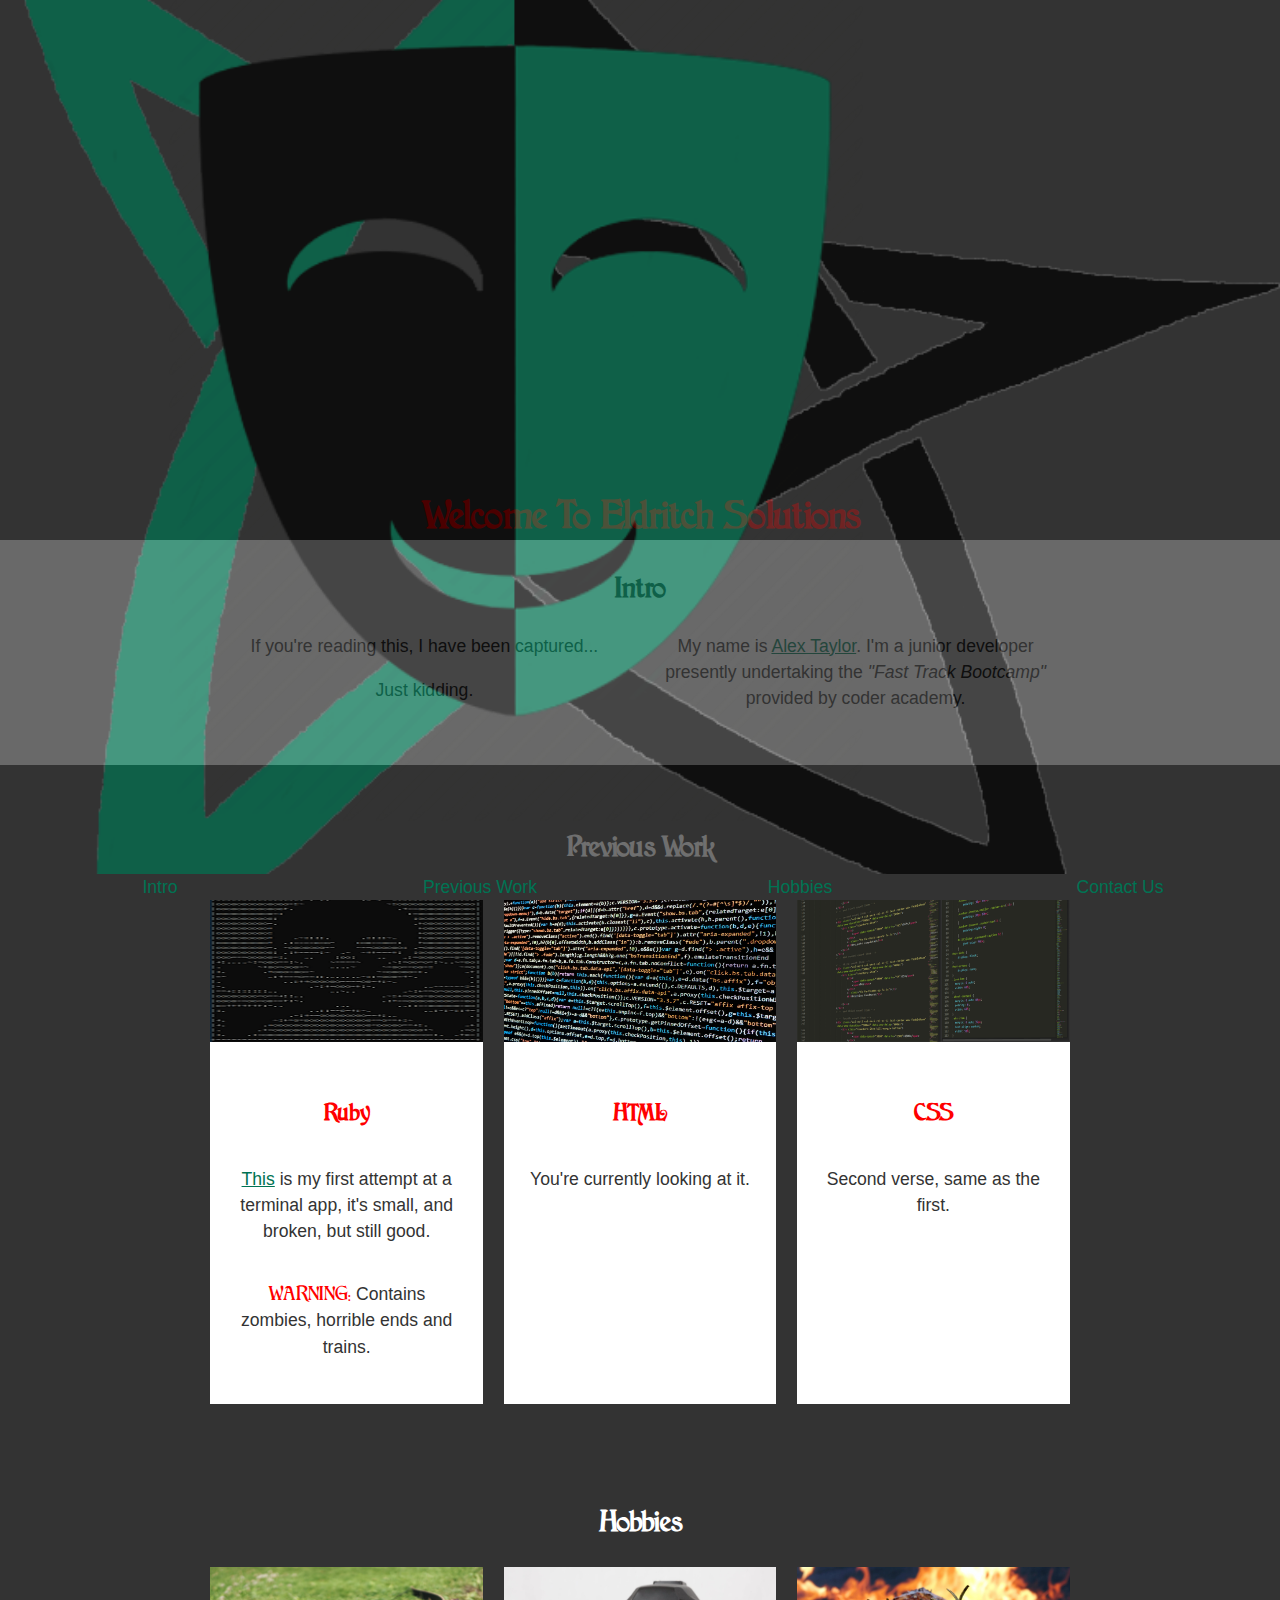
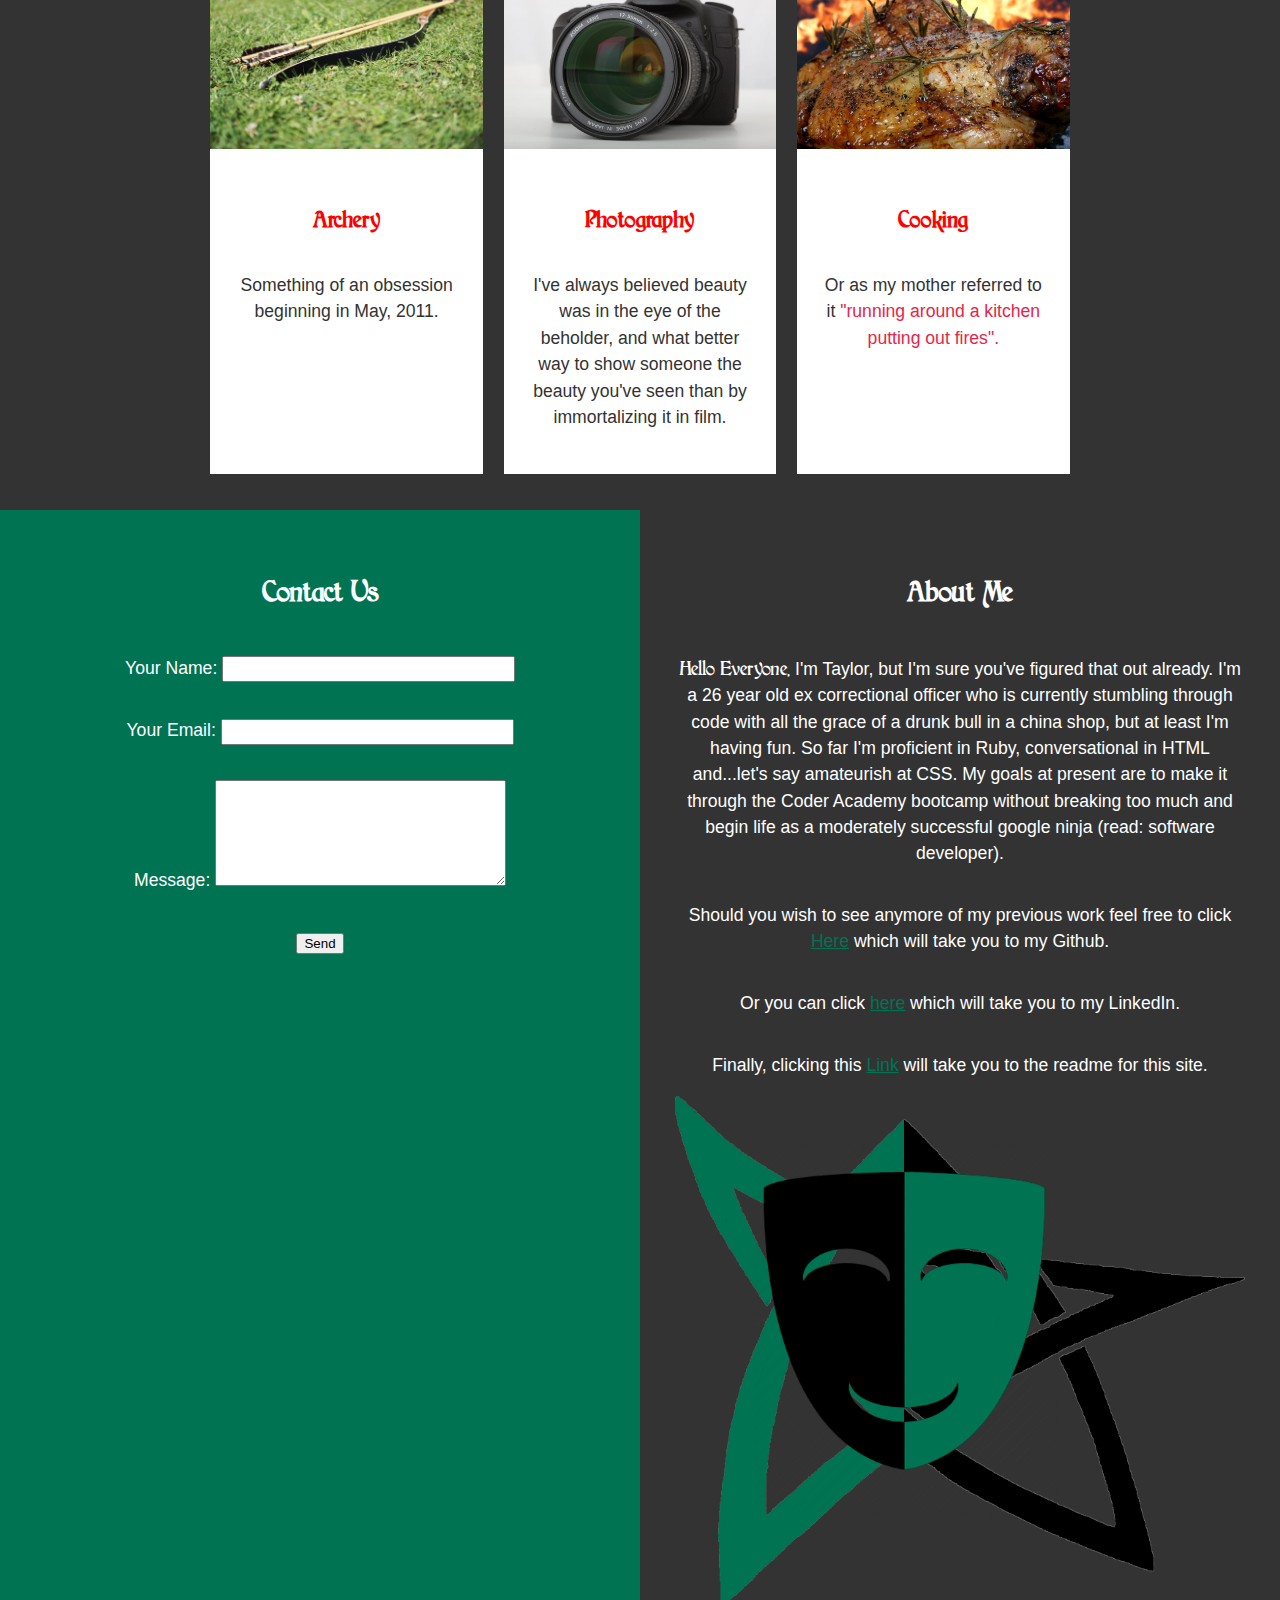
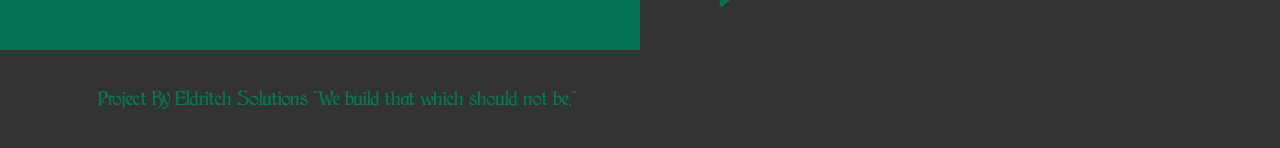
==== index.html @ be875753 "second to last push" ====
<!DOCTYPE html>
<html lang="en">

<head>
    <meta charset="UTF-8">
    <meta name="viewport" content="width=device-width, initial-scale=1.0">
    <meta http-equiv="X-UA-Compatible" content="ie=edge">
    <link rel="stylesheet" href="style.css">
    <title>Eldritch Solutions</title>

</head>

<body>
    
    <div class="navbar">
        <a href="#section-a">Intro</a>
        <a href="#section-b">Previous Work</a>
        <a href="#section-c">Hobbies</a>
        <a href="#section-d">Contact Us</a>
    </div>
  
    <!-- Header Showcase-->
    <header id="showcase" class="grid">
        <div class="bg-image"></div>
        <div class="content-wrap">
                <div class="swirl swirlIn">
                        <div></div>
                        <div></div>
                        <div></div>
                      </div>
                
            <h1 style="color: red;">Welcome To Eldritch Solutions</h1>
        </div>
    </header>

    <!-- Main Area -->
    <main id="main">
        <!-- Section A-->
        <section id="section-a" class="grid">
            <div class="content-wrap">
                <h2 class="content-title">Intro</h2>
                <div class="content-text">
                <p>If you're reading this, I have been captured...</p>
                <p>Just kidding.</p>
                
                <p>My name is <a href="#section-c">Alex Taylor</a>. I'm a junior developer presently undertaking the <i>"Fast Track Bootcamp"</i> provided by coder academy. 
                </p>
                </div>
            </div>
        </section>

        <section id="section-b" class="grid">
            <div class="content-wrap">
                <h2 class="content-title">Previous Work</h2>
                <ul>
                <li>
                    <div class="card">
                            <a href="https://github.com/ATaylor1181/Choose-your-own-adventure" target="_blank"><img src="img/dead-man-edited.png" alt=""></a>
                        <div class="card-content">
                            <h3 class="card-title">Ruby</h3>
                            <p><a href="https://github.com/ATaylor1181/Choose-your-own-adventure" target="_blank">This</a> is my first attempt at a terminal app, it's small, and broken, but still good.</p>
                            <p> <span style="color: red; font-family: arkham" >WARNING: </span>Contains zombies, horrible ends and trains.</p>

                        </div>
                    </div>
                </li>
                <li>
                    <div class="card">
                        <img src="img/html.jpeg" alt="">
                        <div class="card-content">
                            <h3 class="card-title">HTML</h3>
                            <p>You're currently looking at it.</p>

                        </div>
                    </div>
                </li>

                <li>
                    <div class="card">
                        <img src="img/css.png" alt="" style="min-height:150px;">
                        <div class="card-content">
                            <h3 class="card-title">CSS</h3>
                            <p>Second verse, same as the first.</p>

                        </div>
                    </div>
                </li>
            </ul>
            </div>
        </section>

        <!-- Section C-->
        <section id="section-c" class="grid">
            <div class="content-wrap">
                <h2 class="content-title">Hobbies</h2>
                <ul>
                <li>
                    <div class="card">
                        <img src="img/arrow-bow-and-arrow-arrows-archery-163342.jpeg" alt="">
                        <div class="card-content">
                            <h3 class="card-title">Archery</h3>
                            <p>Something of an obsession beginning in May, 2011. </p>

                        </div>
                    </div>
                </li>
                <li>
                    <div class="card">
                        <img src="img/black-body-camera-canon-42066.jpeg" alt="">
                        <div class="card-content">
                            <h3 class="card-title">Photography</h3>
                            <p>I've always believed beauty was in the eye of the beholder, and what better way to show someone the beauty you've seen than by immortalizing it in film.</p>

                        </div>
                    </div>
                </li>

                <li>
                    <div class="card">
                        <img src="img/abstract-barbecue-barbeque-bbq-161640.jpeg" alt="">
                        <div class="card-content">
                            <h3 class="card-title">Cooking</h3>
                            <p>Or as my mother referred to it <span style="color: #e8244a;">"running around a kitchen putting out fires".</span></p>

                        </div>
                    </div>
                </li>
            </ul>
            </div>
        </section>

        <!-- Section D-->
        <section id="section-d" class="grid">
        <div class="box">
            <h2 class="content-title">Contact Us</h2>
            <form name="contact" method="POST" netlify>
                    <p>
                      <label>Your Name: <input type="text" name="name" /></label>   
                    </p>
                    <p>
                      <label>Your Email: <input type="email" name="email" /></label>
                    </p>
                    <p>
                      <label>Message: <textarea name="message"></textarea></label>
                    </p>
                    <p>
                      <button type="submit">Send</button>
                    </p>
                  </form>
        </div>
        <div class="box">
            <h2 class="content-title">About Me</h2>
            <p><span style="font-family: arkham;">Hello Everyone, </span>I'm Taylor, but I'm sure you've figured that out already. I'm a 26 year old ex correctional officer who is currently stumbling through code with all the grace of a drunk bull in a china shop, but at least I'm having fun. So far I'm proficient in Ruby, conversational in HTML and...let's say amateurish at CSS. My goals at present are to make it through the Coder Academy bootcamp without breaking too much and begin life as a moderately successful google ninja (read: software developer).</p>
            <p> Should you wish to see anymore of my previous work feel free to click <a href="https://github.com/ATaylor1181">Here</a> which will take you to my Github.</p>
            <p> Or you can click <a href="https://linkedin.com">here</a> which will take you to my LinkedIn.</p>
            <p> Finally, clicking this <a href="README.md" target="_blank">Link</a> will take you to the readme for this site.</p>
            <img src = "img/Eldritch Logo.png" alt = "Logo goes here">
        </div>
        </section>
    </main>
    <!-- footer-->
    <footer id="main-footer" class="grid">
        <div> <span style="color: #007353; font-family: arkham;">Project By Eldritch Solutions "We build that which should not be."</span></div>
    </footer>
</body>

</html>
---- style.css ----
/* Core Styles */

@font-face {
    font-family: 'arkham';
    src: url('img/JMH\ Arkham.ttf');
}

@import url('https://fonts.googleapis.com/css?family=Montserrat');

body {
    margin:0;
    font-family: Arial, sans-serif;
    background: #333;
    color: #fff;
    font-size: 1.1em;
    line-height: 1.5;
    text-align: center;
}

body a {
    color: #007353;
}
img {
    display: inline-block;
    width: 100%;
}

form {
    width: 100%;
    height: 450px;
    margin: auto;
    position: relative;
}

input {
    width: 50%;
    height: 20px;
}

textarea {
    width: 50%;
    height: 100px;
    margin: auto;
    justify-content: inherit;
}

h1, h2, h3 {
    margin: 0;
    padding: 1em 0;
    font-family: arkham;
}

p {
    margin: 0;
    padding: 1em 0;
    font-family: 'Montserrat', sans-serif;
}



/* Header Showcase */

#showcase {
    min-height: 450px;
    color: #fff;
    text-align: center;
}

#showcase .bg-image {
    position: absolute;
    background: #333 url('/img/Eldritch\ Logo.png');
    background-position: center;
    background-size: cover;
    justify-content: space-around;
    width: 100%;
    height: 100%;
    z-index: 0;
    opacity: 0.7;
}

#showcase h1 {
    padding: 100px;
    padding-bottom: 0;
}

#showcase .content-wrap,
#section-a .content-wrap {
    padding: 0 1.5em;

}

/* Section-A*/

#section-a {
    background: #eaeaea;
    color: #333;
    padding-bottom: 2em;
}

/* Section-B */

#section-b {
    padding: 2em 1em 1em;
}

#section-b img {
    max-height: 150px;
}

#section-b h2, h3 {
    justify-content: center;
    
}

#section-b h3, #section-c h3 {
    color: red;
}

#section-b ul {
    list-style: none;
    margin: 0;
    padding: 0;
}

#section-b li {
    margin-bottom: 1em;
    background: #fff;
    color: #333;
}

.card-content {
    padding: 1.5em;
}

/* Section-C */

#section-c {
    padding: 2em 1em 1em;
}

#section-c h2 {
    justify-content: center;
}

#section-c ul {
    list-style: none;
    margin: 0;
    padding: 0;
}

#section-c li {
    margin-bottom: 1em;
    background: #fff;
    color: #333;
}

.card-content {
    padding: 1.5em;
}

/* Section D / Boxes */

#section-d .box {
    padding: 2em;
    color: #fff;
}

#section-d .box:nth-child(1) {
    background: #007353;
}

/* Main Footer */

#main-footer {
    padding: 2em;
    background: #333;
    color: #fff;
    text-align: center;
}

#main-footer a {
    color: #007353;
}


/* NAV BAR */

.navbar {
    overflow: hidden;
    background-color: #333;
    position: fixed;
    bottom: 0;
    width: 100%;
    display: grid;
    grid-template-columns: 1fr 1fr 1fr 1fr;
    z-index: 1;
}

.navbar a {
    color: #007353;
    text-decoration: none;
}

.navbar a:hover {
    background-color: #7d0018;

}

/* Media Query */

@media(min-width: 700px) {
    .grid {
        display: grid;
        grid-template-columns: 1fr repeat(2, minmax(auto, 25em)) 1fr;
    }

    #section-a .content-text {
        columns: 2;
        column-gap: 2em;
    }
    
    #section-a .content-text p {
        padding-top: 0;
    }

    .content-wrap, 
    #section-b ul, #section-c ul {
        grid-column: 2/4;
    }

    .box, #main-footer div {
        grid-column: span 2;
    }
    
    #section-b ul, #section-c ul {
        display: flex;
        justify-content: space-around;
    }

    #section-b li, #section-c li {
        width: 31%;
    }

    /* Swirly */

    .swirl{
        width:300px;
        height:300px;
        position:relative;
        filter:blur(4px) hue-rotate(0deg);
        margin:40px;
        animation:swirlSpin 0.5s linear infinite;
        display:inline-block;
      }
      
      .swirl div{
        border:8px solid #007353;
        border-width:8px 0 0 0;
        border-radius:50%;
        position:absolute;
        opacity:0;
      }
      
      .swirl div:first-child{
        width:300px;
        height:300px;
        animation:swirlOpacityFirst 3s ease;
      }
      
      .swirl div:nth-child(2){
        width:225px;
        height:225px;
        top:37.5px;
        left:37.5px;
        transform:rotate(100deg);
        animation:swirlOpacitySecond 4s ease;
      }
      
      .swirl div:nth-child(3){
        width:150px;
        height:150px;
        top:75px;
        left:75px;
        transform:rotate(200deg);
        animation:swirlOpacityThird 5s ease;
      }
      
      @keyframes swirlOpacityFirst{
        8%,24%,72%,88%{opacity:1}
        32%,64%{opacity:0}
      }
      
      @keyframes swirlOpacitySecond{
        8%,40%,56%,88%{opacity:0}
        16%,32%,64%,80%{opacity:1}
      }
      
      @keyframes swirlOpacityThird{
        24%,40%,56%,72%{opacity:1}
        16%,48%,80%{opacity:0}
      }
      
      .swirl.swirlIn div:first-child{
        animation:swirlInOpacityFirst 5s ease infinite;
      }
      
      .swirl.swirlIn div:nth-child(2){
        animation:swirlInOpacitySecond 5s ease infinite;
      }
      
      .swirl.swirlIn div:nth-child(3){
        animation:swirlInOpacityThird 5s ease infinite;
      }
      
      @keyframes swirlSpin{
        to{
          transform:rotate(360deg);
          filter:blur(2px);
        }
      }
      
      @keyframes swirlInOpacityFirst{
        10%,50%{opacity:1}
        70%{opacity:0}
      }
      
      @keyframes swirlInOpacitySecond{
        10%,90%{opacity:0}
        30%,70%{opacity:1}
      }
      
      @keyframes swirlInOpacityThird{
        30%{opacity:0}
        50%,90%{opacity:1} 
      }
      
    
}
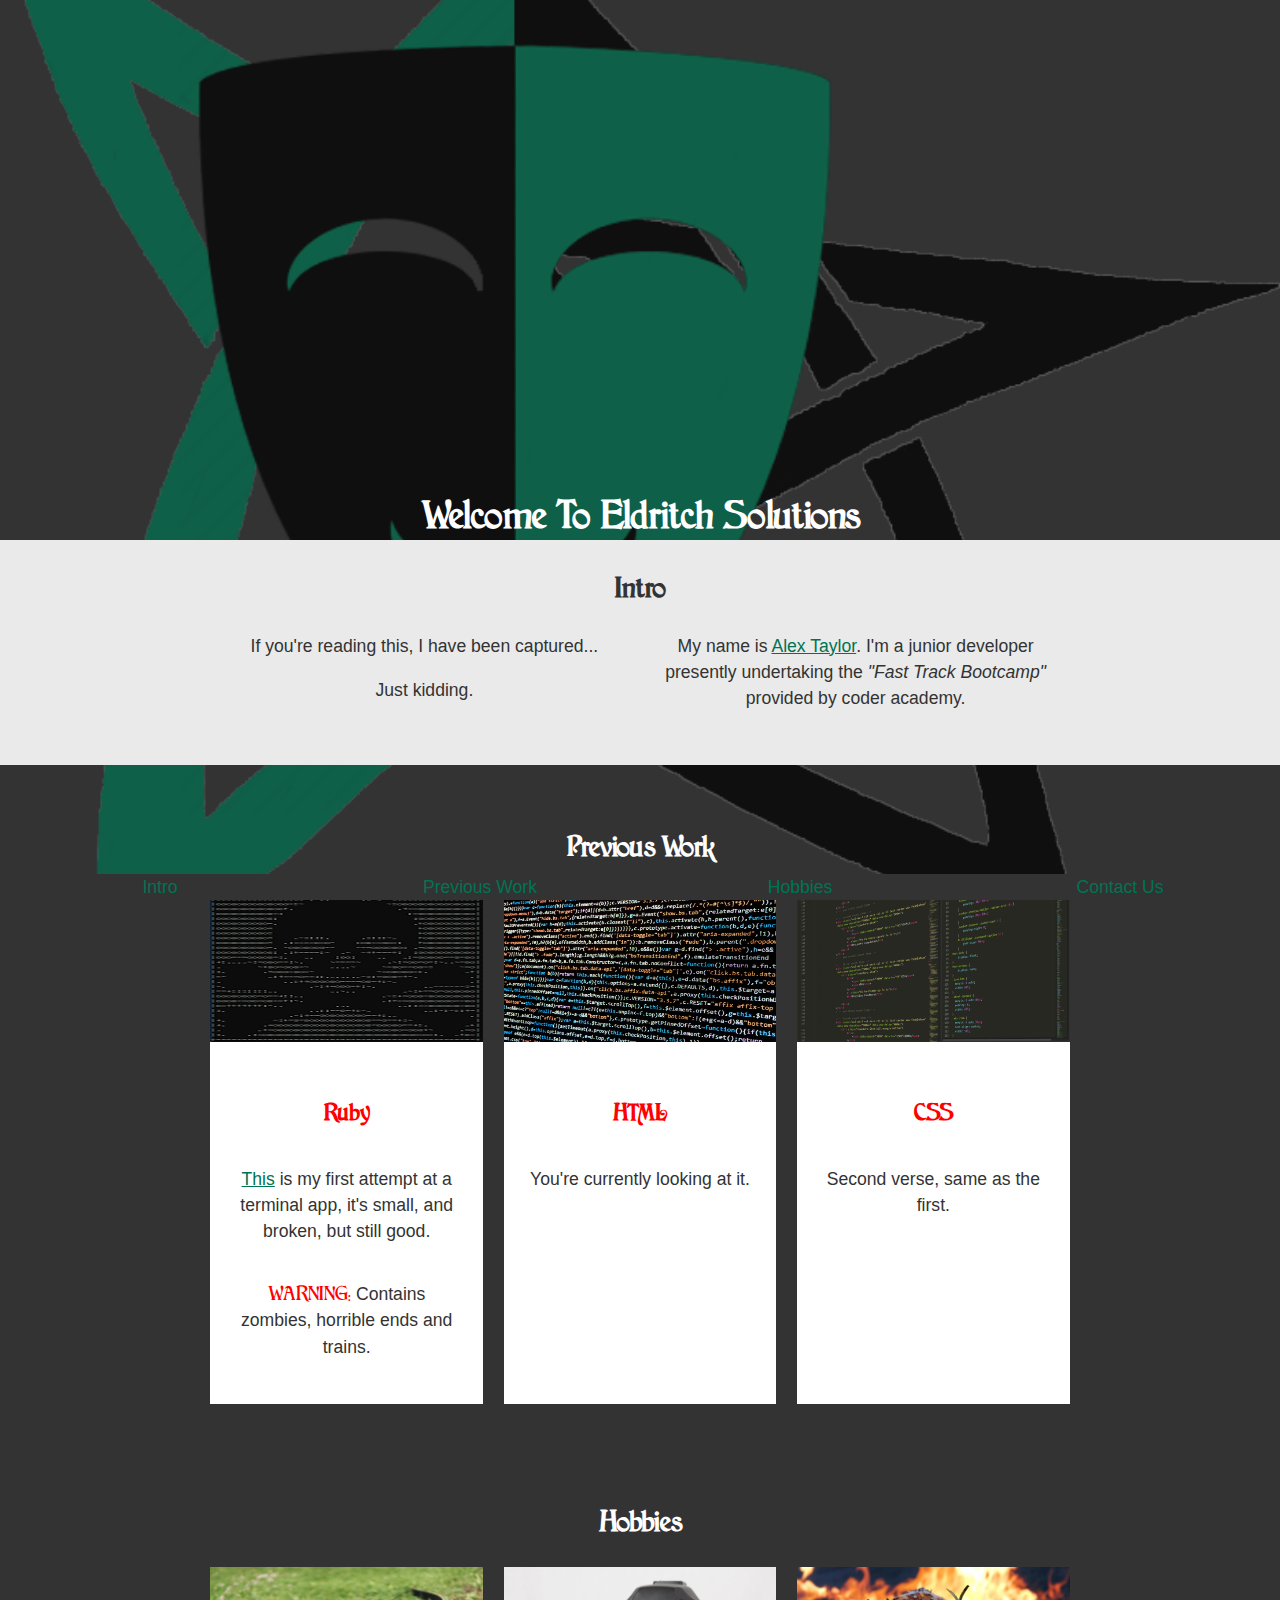
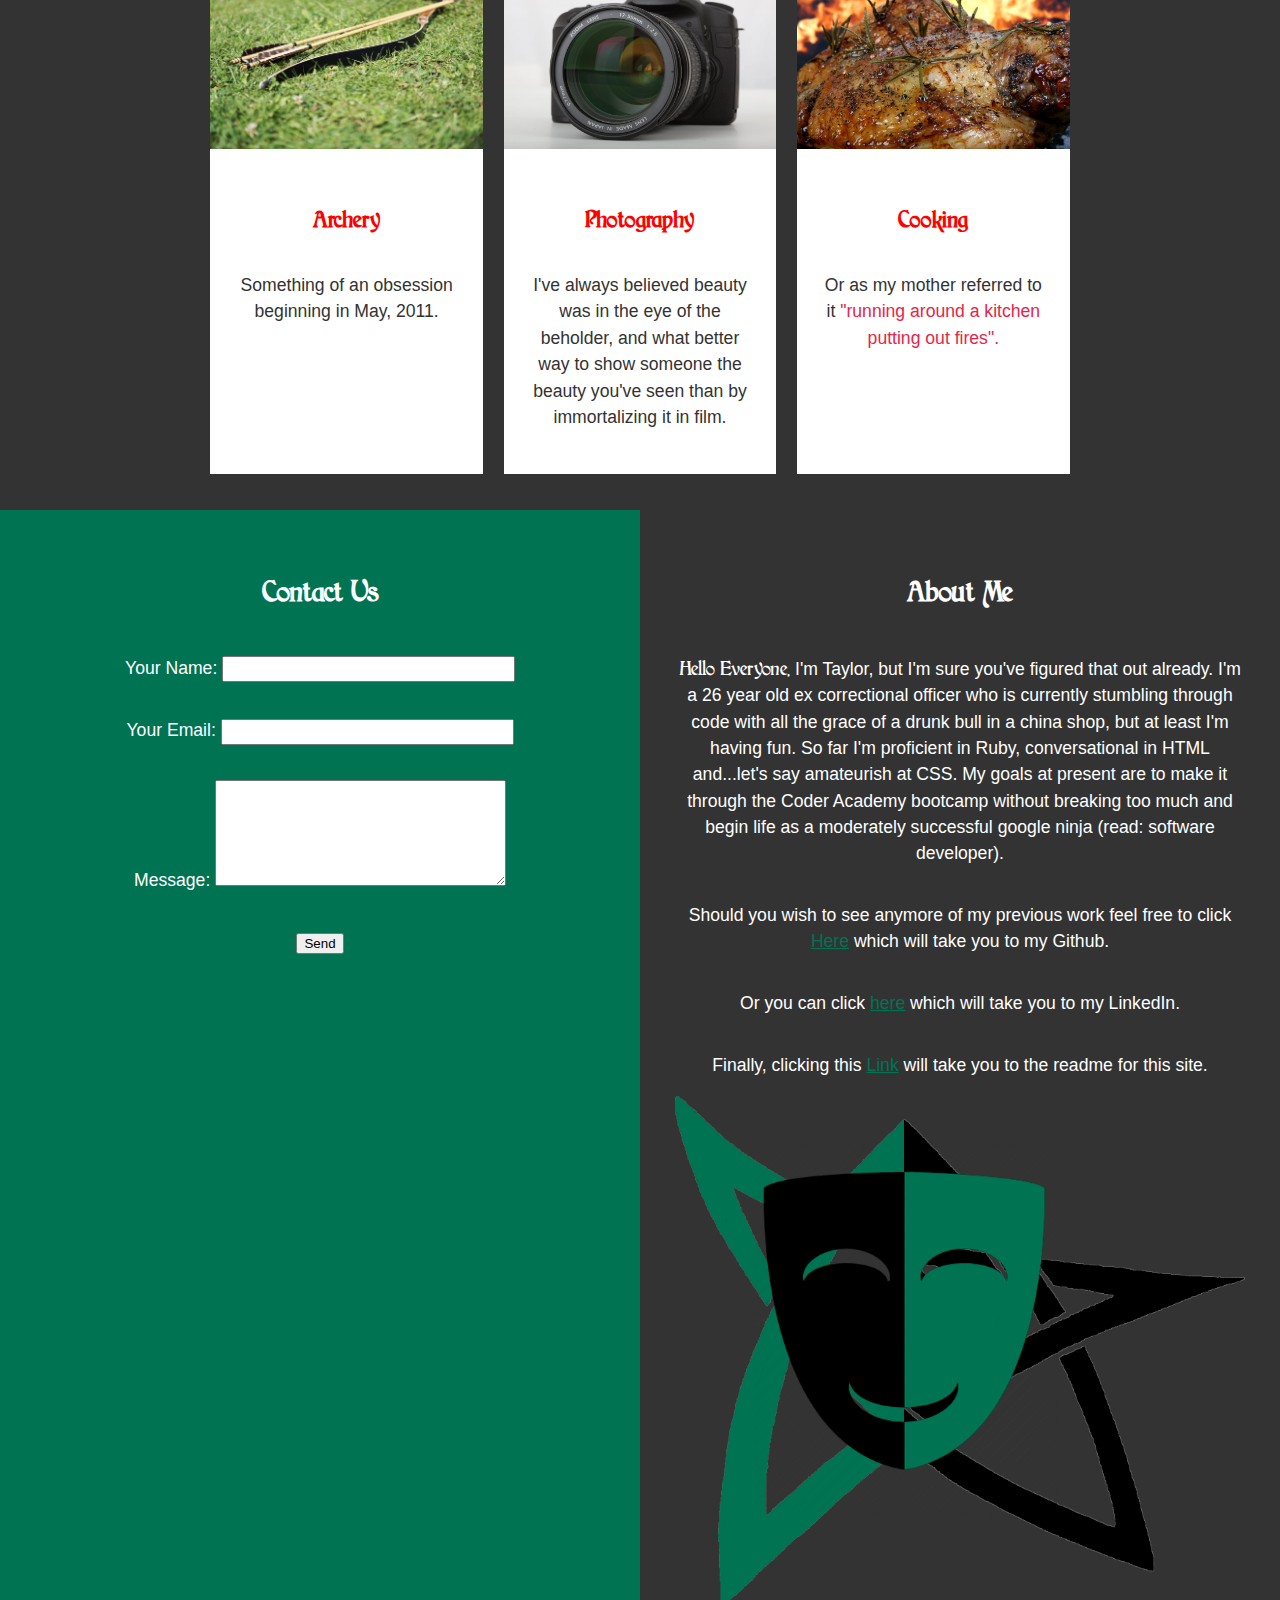
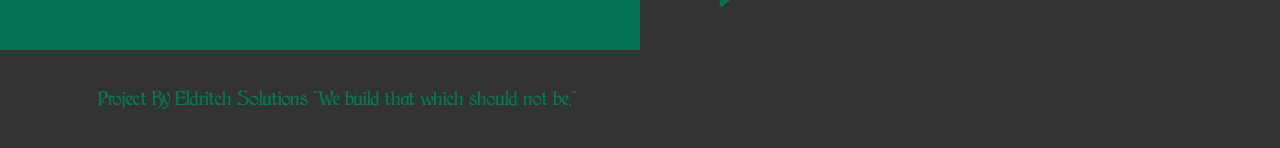
==== commit 14daa09e: "stupid header image final" ====
--- a/index.html
+++ b/index.html
@@ -29,7 +29,7 @@
                         <div></div>
                       </div>
                 
-            <h1 style="color: red;">Welcome To Eldritch Solutions</h1>
+            <h1 style="color: #fff;">Welcome To Eldritch Solutions</h1>
         </div>
     </header>
 
--- a/style.css
+++ b/style.css
@@ -68,13 +68,13 @@
 
 #showcase .bg-image {
     position: absolute;
-    background: #333 url('/img/Eldritch\ Logo.png');
+    background: #333 url('img/Eldritch\ Logo.png');
     background-position: center;
     background-size: cover;
     justify-content: space-around;
     width: 100%;
     height: 100%;
-    z-index: 0;
+    z-index: -1;
     opacity: 0.7;
 }
 
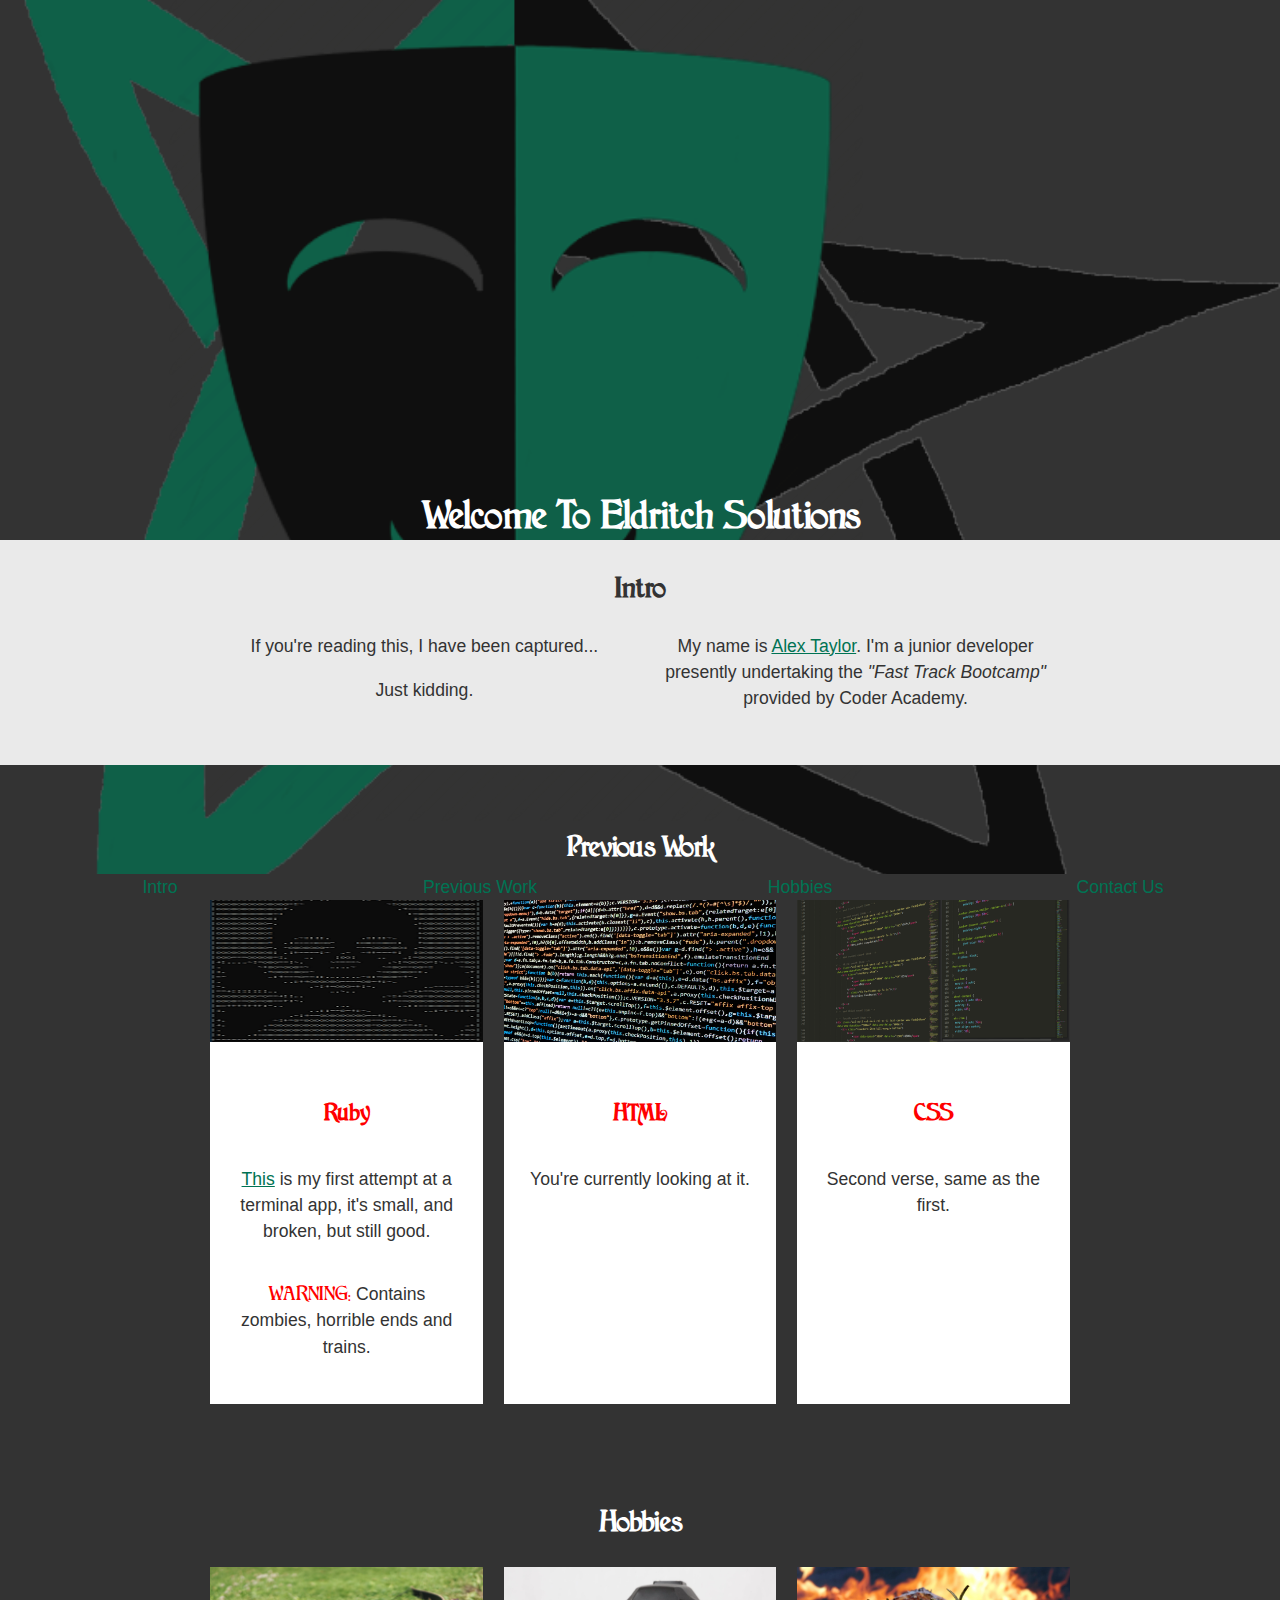
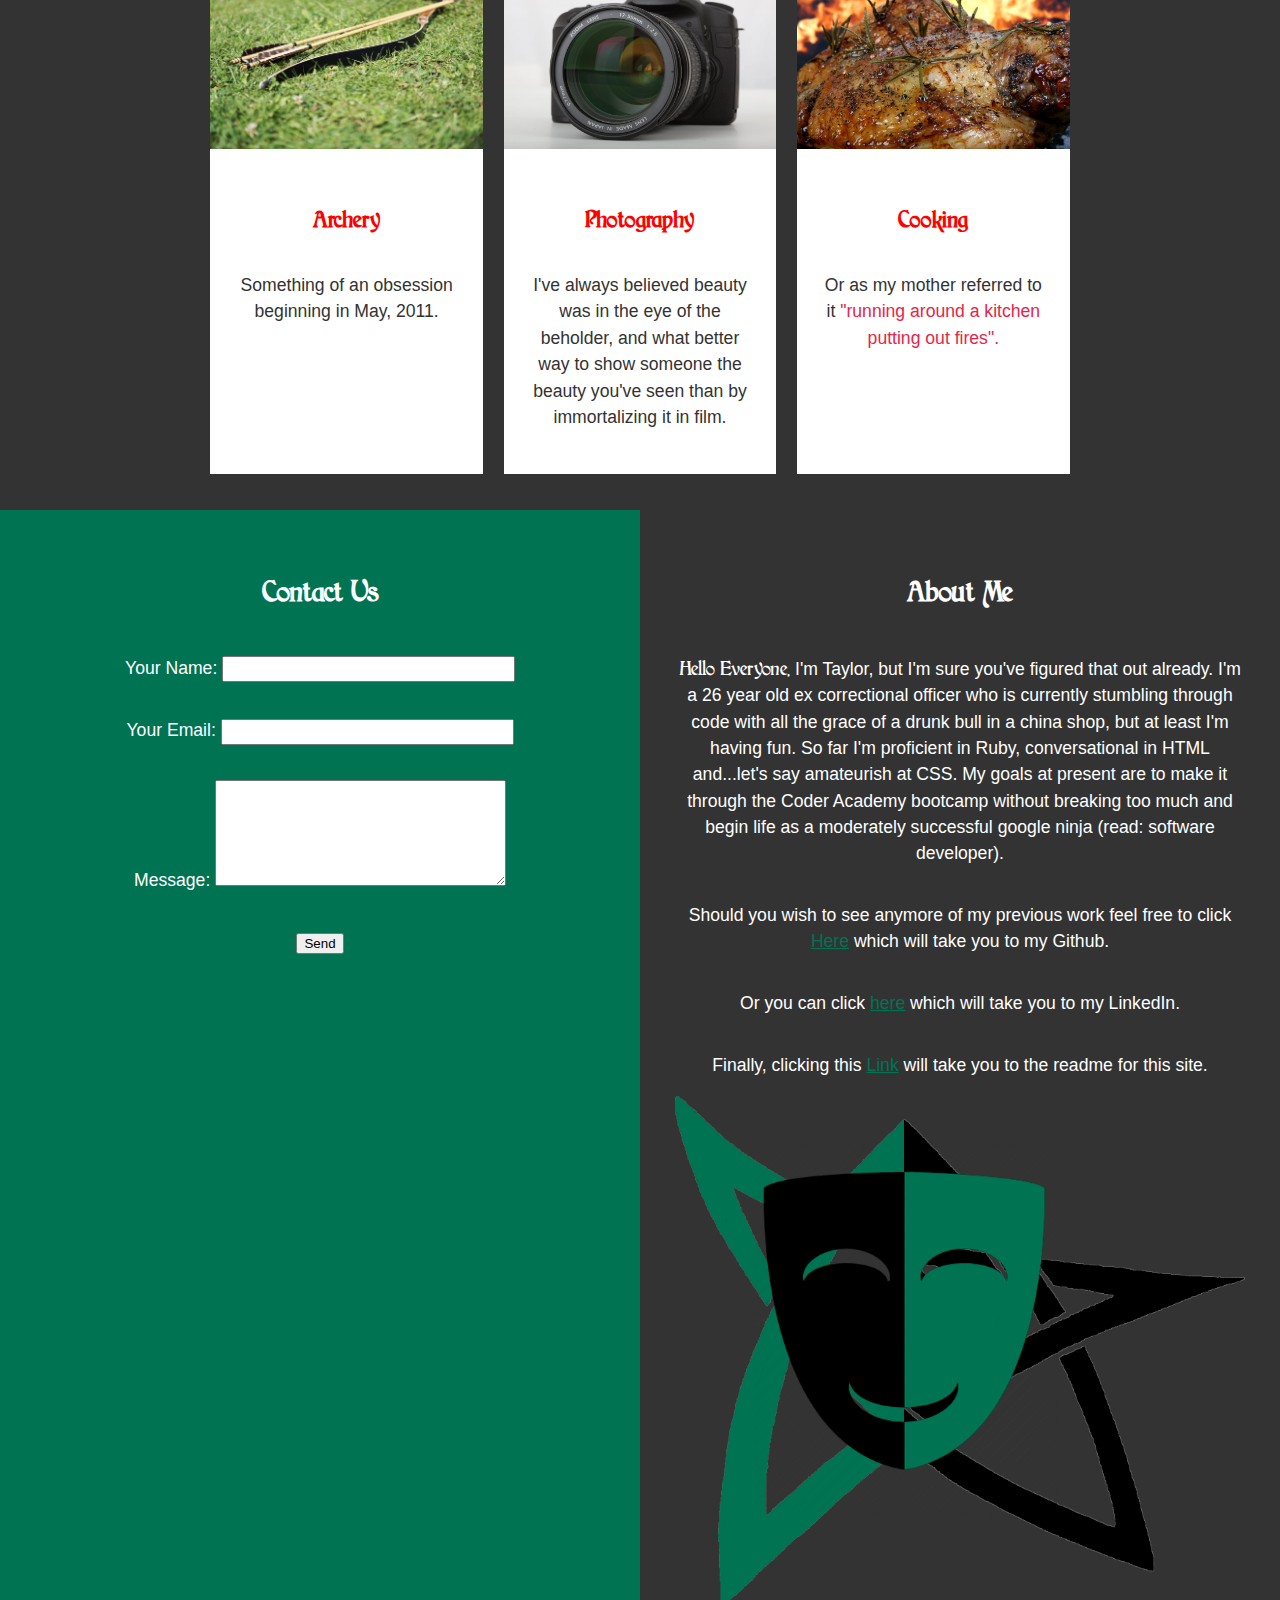
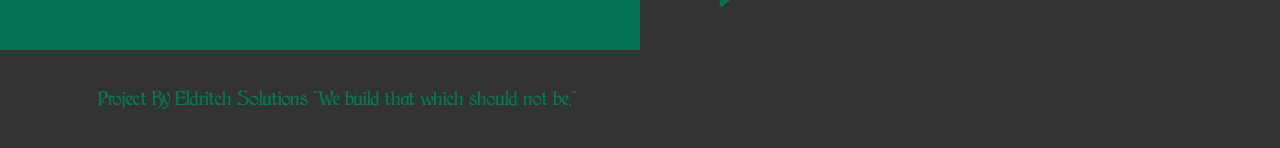
==== commit 7827d3b8: "final final the girlfriend complained final" ====
--- a/index.html
+++ b/index.html
@@ -43,7 +43,7 @@
                 <p>If you're reading this, I have been captured...</p>
                 <p>Just kidding.</p>
                 
-                <p>My name is <a href="#section-c">Alex Taylor</a>. I'm a junior developer presently undertaking the <i>"Fast Track Bootcamp"</i> provided by coder academy. 
+                <p>My name is <a href="#section-c">Alex Taylor</a>. I'm a junior developer presently undertaking the <i>"Fast Track Bootcamp"</i> provided by Coder Academy. 
                 </p>
                 </div>
             </div>
--- a/style.css
+++ b/style.css
@@ -254,7 +254,7 @@
       }
       
       .swirl div{
-        border:8px solid #007353;
+        border:8px solid #fff;
         border-width:8px 0 0 0;
         border-radius:50%;
         position:absolute;
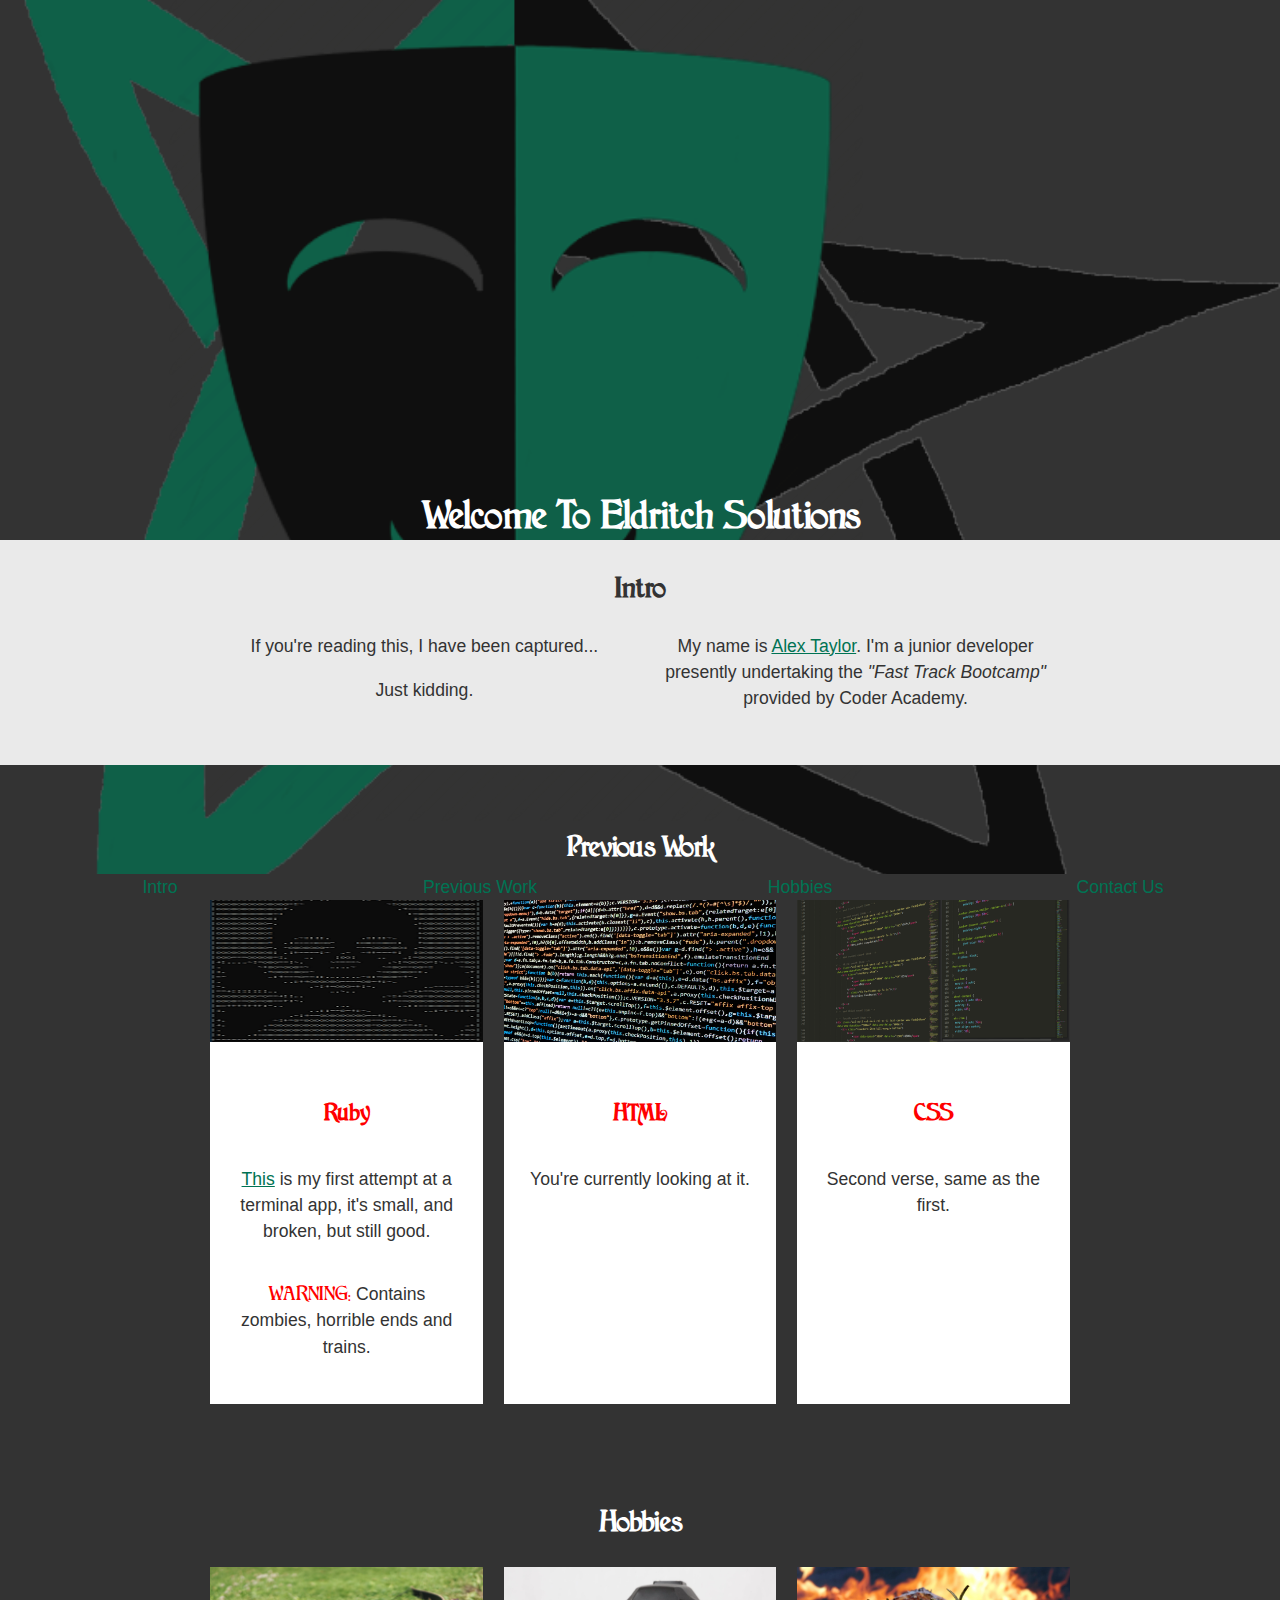
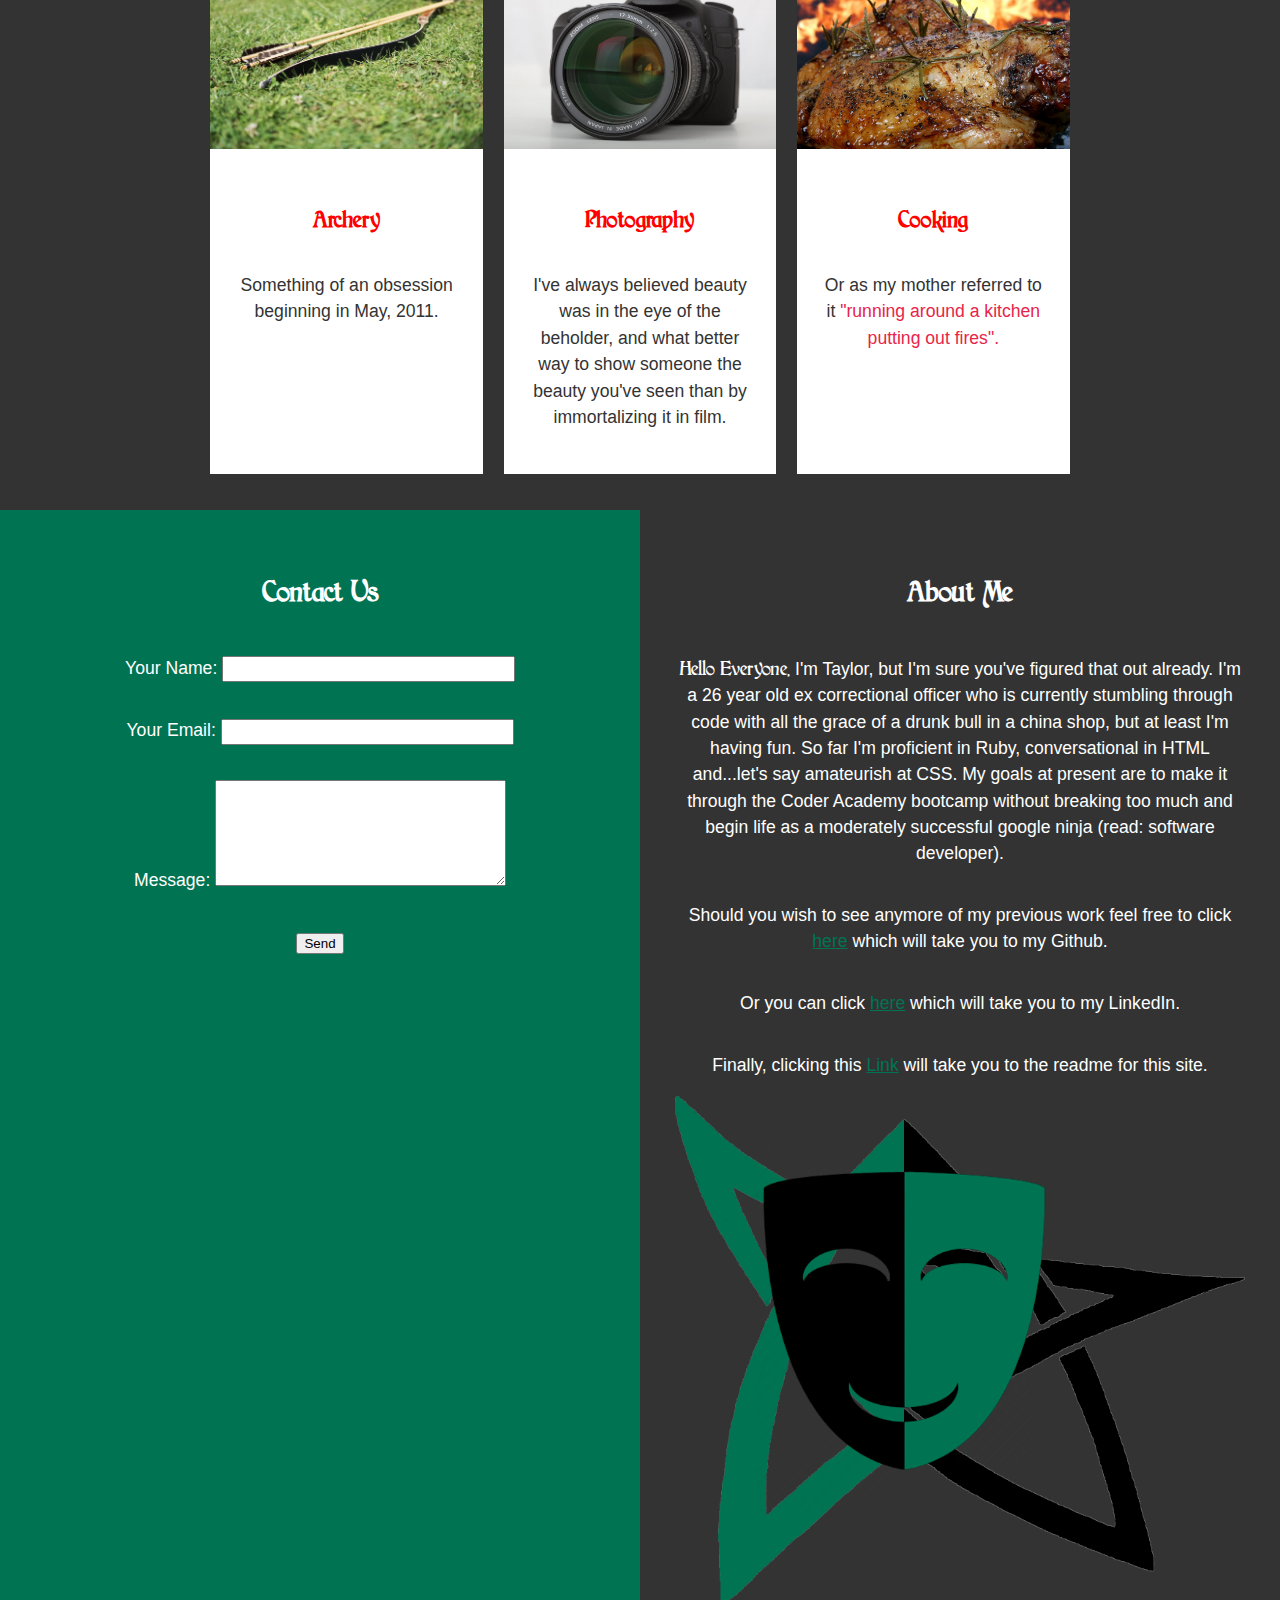
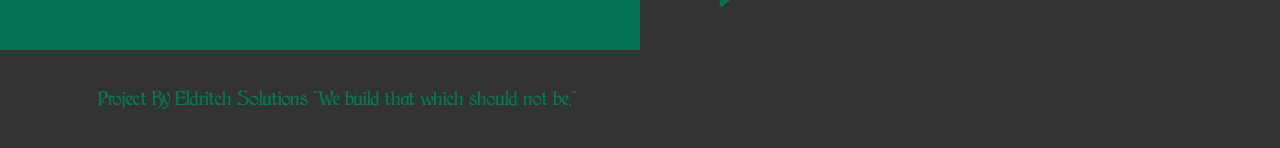
==== commit 30e06a4f: "fixed linkedin" ====
--- a/index.html
+++ b/index.html
@@ -151,9 +151,9 @@
         <div class="box">
             <h2 class="content-title">About Me</h2>
             <p><span style="font-family: arkham;">Hello Everyone, </span>I'm Taylor, but I'm sure you've figured that out already. I'm a 26 year old ex correctional officer who is currently stumbling through code with all the grace of a drunk bull in a china shop, but at least I'm having fun. So far I'm proficient in Ruby, conversational in HTML and...let's say amateurish at CSS. My goals at present are to make it through the Coder Academy bootcamp without breaking too much and begin life as a moderately successful google ninja (read: software developer).</p>
-            <p> Should you wish to see anymore of my previous work feel free to click <a href="https://github.com/ATaylor1181">Here</a> which will take you to my Github.</p>
-            <p> Or you can click <a href="https://linkedin.com">here</a> which will take you to my LinkedIn.</p>
-            <p> Finally, clicking this <a href="README.md" target="_blank">Link</a> will take you to the readme for this site.</p>
+            <p> Should you wish to see anymore of my previous work feel free to click <a href="https://github.com/ATaylor1181">here</a> which will take you to my Github.</p>
+            <p> Or you can click <a href="https://www.linkedin.com/in/alex-taylor-158702171/">here</a> which will take you to my LinkedIn.</p>
+            <p> Finally, clicking this <a href="rm.html" target="_blank">Link</a> will take you to the readme for this site.</p>
             <img src = "img/Eldritch Logo.png" alt = "Logo goes here">
         </div>
         </section>
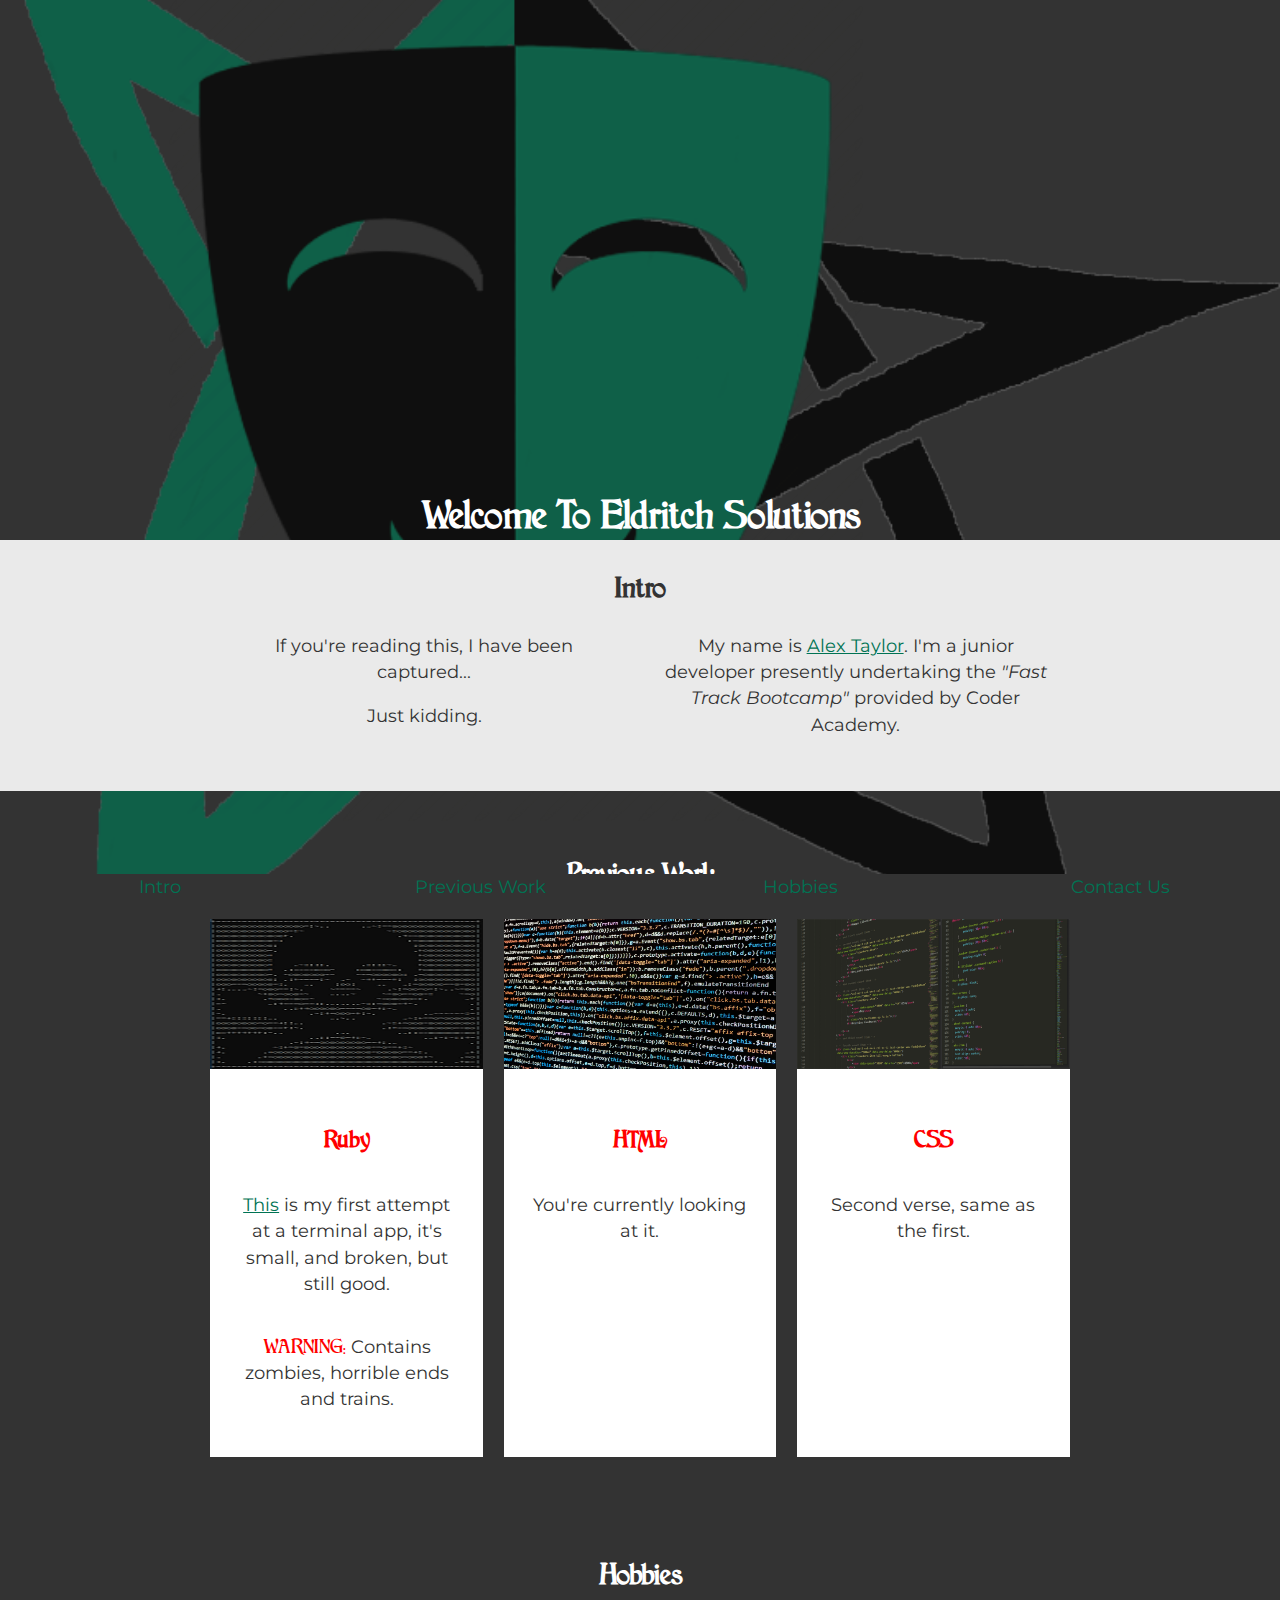
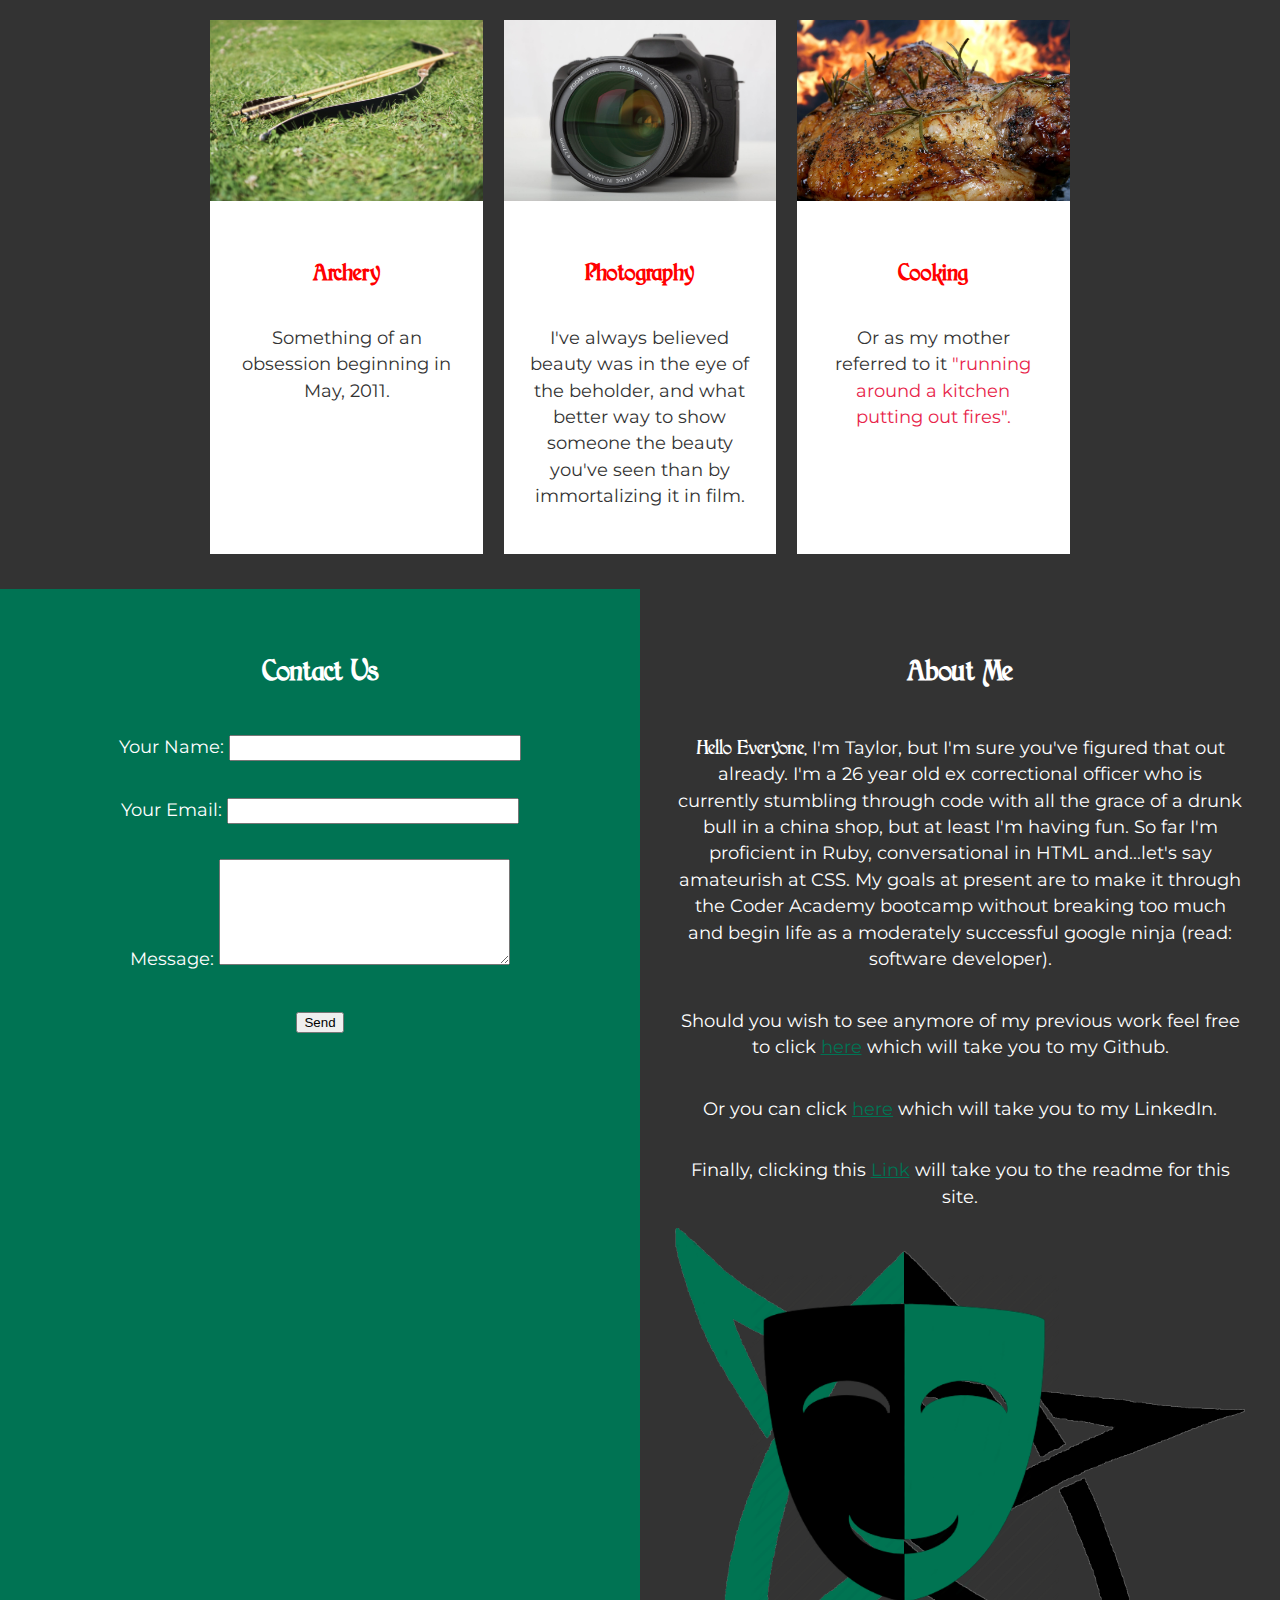
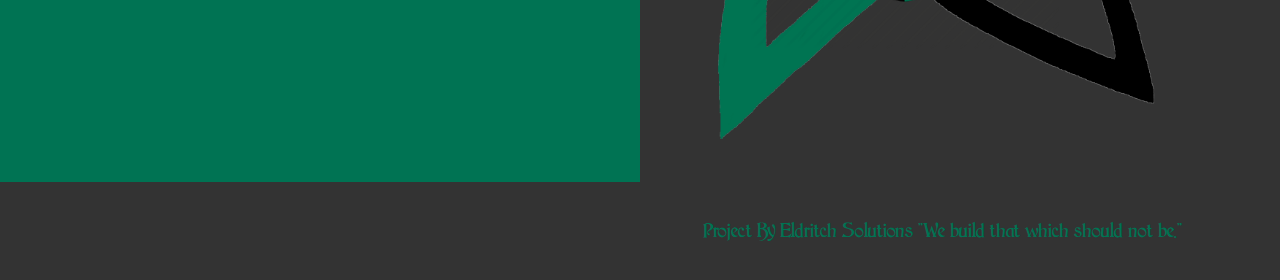
==== commit a17cb34d: "realigned footer" ====
--- a/index.html
+++ b/index.html
@@ -43,7 +43,7 @@
                 <p>If you're reading this, I have been captured...</p>
                 <p>Just kidding.</p>
                 
-                <p>My name is <a href="#section-c">Alex Taylor</a>. I'm a junior developer presently undertaking the <i>"Fast Track Bootcamp"</i> provided by Coder Academy. 
+                <p>My name is <a href="#section-d">Alex Taylor</a>. I'm a junior developer presently undertaking the <i>"Fast Track Bootcamp"</i> provided by Coder Academy. 
                 </p>
                 </div>
             </div>
@@ -160,6 +160,7 @@
     </main>
     <!-- footer-->
     <footer id="main-footer" class="grid">
+        <div></div>
         <div> <span style="color: #007353; font-family: arkham;">Project By Eldritch Solutions "We build that which should not be."</span></div>
     </footer>
 </body>
--- a/style.css
+++ b/style.css
@@ -1,15 +1,15 @@
 /* Core Styles */
-
+@import url('https://fonts.googleapis.com/css?family=Montserrat');
 @font-face {
     font-family: 'arkham';
     src: url('img/JMH\ Arkham.ttf');
 }
 
-@import url('https://fonts.googleapis.com/css?family=Montserrat');
+
 
 body {
     margin:0;
-    font-family: Arial, sans-serif;
+    font-family: 'Montserrat', sans-serif;
     background: #333;
     color: #fff;
     font-size: 1.1em;
